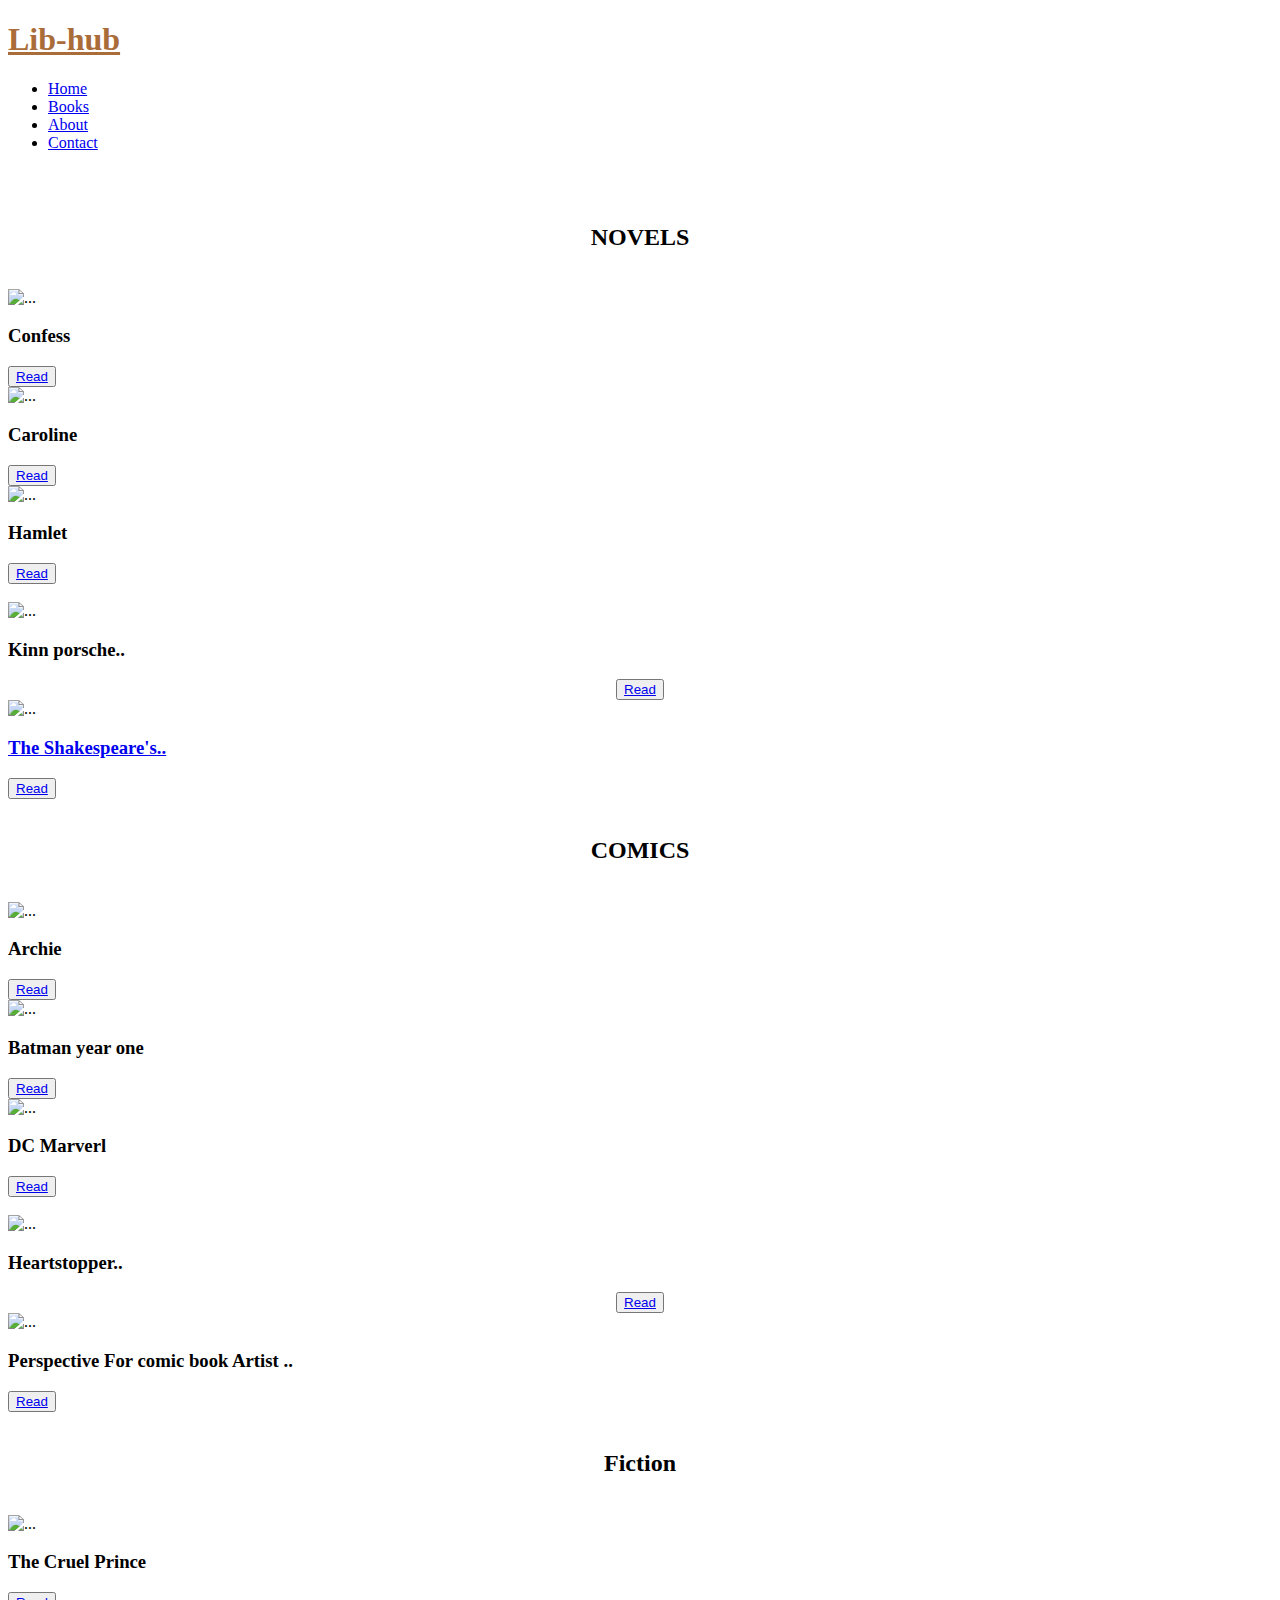
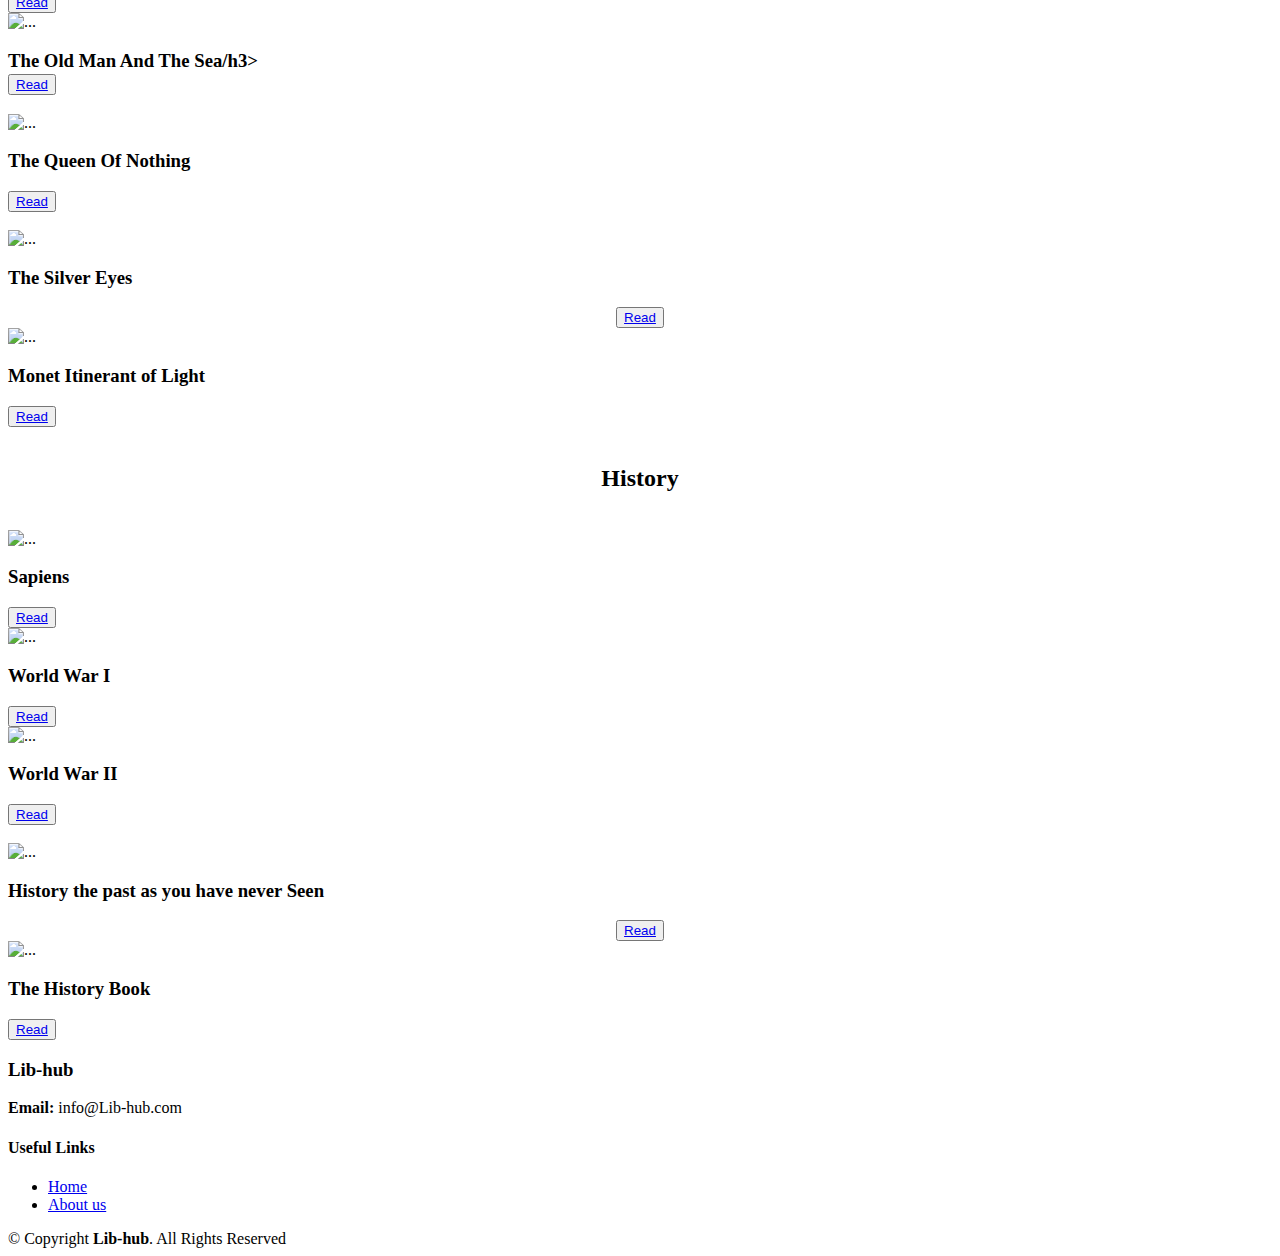
==== courses.html @ a41a97a7 "Add files via upload" ====
<!DOCTYPE html>
<html lang="en">

<head>
  <meta charset="utf-8">
  <meta content="width=device-width, initial-scale=1.0" name="viewport">

  <title>Books</title>
  <meta content="" name="description">
  <meta content="" name="keywords">

  <!-- Favicons -->
  <link href="assets/img/favicon.png" rel="icon">
  <link href="assets/img/apple-touch-icon.png" rel="apple-touch-icon">

  <!-- Google Fonts -->
  <link href="https://fonts.googleapis.com/css?family=Open+Sans:300,300i,400,400i,600,600i,700,700i|Raleway:300,300i,400,400i,500,500i,600,600i,700,700i|Poppins:300,300i,400,400i,500,500i,600,600i,700,700i" rel="stylesheet">

  <!-- Vendor CSS Files -->
  <link href="assets/vendor/animate.css/animate.min.css" rel="stylesheet">
  <link href="assets/vendor/aos/aos.css" rel="stylesheet">
  <link href="assets/vendor/bootstrap/css/bootstrap.min.css" rel="stylesheet">
  <link href="assets/vendor/bootstrap-icons/bootstrap-icons.css" rel="stylesheet">
  <link href="assets/vendor/boxicons/css/boxicons.min.css" rel="stylesheet">
  <link href="assets/vendor/remixicon/remixicon.css" rel="stylesheet">
  <link href="assets/vendor/swiper/swiper-bundle.min.css" rel="stylesheet">

  <!-- Template Main CSS File -->
  <link href="assets/css/style.css" rel="stylesheet">

  <!-- =======================================================
  * Template Name: Mentor - v4.7.0
  * Template URL: https://bootstrapmade.com/mentor-free-education-bootstrap-theme/
  * Author: BootstrapMade.com
  * License: https://bootstrapmade.com/license/
  ======================================================== -->
</head>

<body>

  <!-- ======= Header ======= -->
  <header id="header" class="fixed-top">
    <div class="container d-flex align-items-center">

      <h1 class="logo me-auto"><a href="index.html" style="color:#AA6C39;">Lib-hub</a></h1>
      <!-- Uncomment below if you prefer to use an image logo -->
      <!-- <a href="index.html" class="logo me-auto"><img src="assets/img/logo.png" alt="" class="img-fluid"></a>-->

      <nav id="navbar" class="navbar order-last order-lg-0">
        <ul>
          <li><a href="index.html">Home</a></li>
          <li><a  href="courses.html">Books</a></li>
          <li><a href="about.html">About</a></li>
          <li><a href="contact.html">Contact</a></li>
        </ul>
        <i class="bi bi-list mobile-nav-toggle"></i>
      </nav><!-- .navbar -->

    </div>
  </header><!-- End Header -->

  <main id="main" data-aos="fade-in">

    <!-- ======= Breadcrumbs ======= -->
    <!-- End Breadcrumbs -->
    <br>
    <br>
    <!-- ======= Courses Section ======= -->
    <section id="courses" class="courses">
      <div>
        <h2 style="text-align:center"> NOVELS</h2>
      <div class="container" data-aos="fade-up">
        <br>
        <div class="row" data-aos="zoom-in" data-aos-delay="100">

          <div class="col-lg-4 col-md-6 d-flex align-items-stretch">
            <div class="course-item">
              <img src="img/confess.jpg" class="img-fluid" alt="...">
              <div class="course-content">
                <div class="d-flex justify-content-between align-items-center mb-3">
                  
                </div>
                  <h3>Confess</h3>
                 <div class="trainer d-flex justify-content-between align-items-center">
                  <button type="button" class="btn btn-primary btn-lg btn-success"><a href="books/Confess.pdf">Read</a></button>
                
                </div>
              </div>
            </div>
          </div> <!-- End Course Item-->

          <div class="col-lg-4 col-md-6 d-flex align-items-stretch mt-4 mt-md-0">
            <div class="course-item">
              <img src="img/coraline.jpg" class="img-fluid" alt="...">
              <div class="course-content">
                <div class="d-flex justify-content-between align-items-center mb-3">
                   </div>
                <h3>Caroline</h3>
                <div class="trainer d-flex justify-content-between align-items-center">
                  <button type="button" class="btn btn-primary btn-lg btn-success"><a href="books/coraline.pdf">Read</a></button>
                
                </div>
              </div>
            </div>
          </div> <!-- End Course Item-->

          <div class="col-lg-4 col-md-6 d-flex align-items-stretch mt-4 mt-lg-0">
            <div class="course-item">
              <img src="img/hamlet.jpg" class="img-fluid" alt="...">
              <div class="course-content">
                <div class="d-flex justify-content-between align-items-center mb-3">
                </div>

                <h3>Hamlet</h3>
                <div class="trainer d-flex justify-content-between align-items-center">
                  <button type="button" class="btn btn-primary btn-lg btn-success"><a href="books/hamlet.pdf">Read</a></button>
                 </div>
              </div>
            </div>
          </div> <!-- End Course Item-->
        </div>
        <br>
        <div class="row" data-aos="zoom-in" data-aos-delay="100"> 
          <div class="col-lg-4 col-md-6 d-flex align-items-stretch mt-4 mt-lg-0">
            <div class="course-item">
              <img src="img/kinn porsche.jpeg" class="img-fluid" alt="...">
              <div class="course-content">
                <div class="d-flex justify-content-between align-items-center mb-3">
                </div>

                <h3>Kinn porsche..</h3>
                
                <div style="text-align: center;" class="trainer d-flex justify-content-between align-items-center">
                  <button type="button" class="btn btn-primary btn-lg btn-success"><a href="books/Kinn porsche novel (english translation) (Daemi) (z-lib.org).pdf">Read</a></button>
                </div>
              </div>
            </div>
          </div> <!-- End Course Item-->
          <div class="col-lg-4 col-md-6 d-flex align-items-stretch mt-4 mt-lg-0">
            <div class="course-item">
              <img src="img/shakespeare.jpg" class="img-fluid" alt="...">
              <div class="course-content">
                <div class="d-flex justify-content-between align-items-center mb-3">
                </div>

                <h3><a href="course-details.html">The Shakespeare's..</a></h3>
                
                <div class="trainer d-flex justify-content-between align-items-center">
                  <button type="button" class="btn btn-primary btn-lg btn-success"><a href="books/The Shakespeare Book.pdf">Read</a></button>
                  
                </div>
              </div>
            </div>
          </div> <!-- End Course Item-->
        </div>
        </div>

      </div>
      <br>
      <!-- comics -->
      <div>
        <h2 style="text-align:center"> COMICS</h2>
      <div class="container" data-aos="fade-up">
        <br>
        <div class="row" data-aos="zoom-in" data-aos-delay="100">

          <div class="col-lg-4 col-md-6 d-flex align-items-stretch">
            <div class="course-item">
              <img src="img/archie.jpeg" width="500" class="img-fluid" alt="...">
              <div class="course-content">
                <div class="d-flex justify-content-between align-items-center mb-3">
                  
                </div>
                  <h3>Archie</h3>
                 <div class="trainer d-flex justify-content-between align-items-center">
                  <button type="button" class="btn btn-primary btn-lg btn-success"><a href="books/Archie Vol 1 No 558 Aug 2005 (Stan Goldberg and Bob Smith) (z-lib.org).pdf">Read</a></button>
                
                </div>
              </div>
            </div>
          </div> <!-- End Course Item-->

          <div class="col-lg-4 col-md-6 d-flex align-items-stretch mt-4 mt-md-0">
            <div class="course-item">
              <img src="img/batman.jpeg" class="img-fluid" alt="...">
              <div class="course-content">
                <div class="d-flex justify-content-between align-items-center mb-3">
                   </div>
                <h3>Batman year one</h3>
                <div class="trainer d-flex justify-content-between align-items-center">
                  <button type="button" class="btn btn-primary btn-lg btn-success"><a href="books/Batman Year One (Frank Miller, David Mazzucchelli) (z-lib.org).pdf">Read</a></button>
                
                </div>
              </div>
            </div>
          </div> <!-- End Course Item-->

          <div class="col-lg-4 col-md-6 d-flex align-items-stretch mt-4 mt-lg-0">
            <div class="course-item">
              <img src="img/dc marvel.jpeg" class="img-fluid" alt="...">
              <div class="course-content">
                <div class="d-flex justify-content-between align-items-center mb-3">
                </div>

                <h3>DC Marverl</h3>
                <div class="trainer d-flex justify-content-between align-items-center">
                  <button type="button" class="btn btn-primary btn-lg btn-success"><a href="books/dc marvel comic.pdf">Read</a></button>
                 </div>
              </div>
            </div>
          </div> <!-- End Course Item-->
        </div>
        <br>
        <div class="row" data-aos="zoom-in" data-aos-delay="100"> 
          <div class="col-lg-4 col-md-6 d-flex align-items-stretch mt-4 mt-lg-0">
            <div class="course-item">
              <img src="img/heartstopper.jpg" class="img-fluid" alt="...">
              <div class="course-content">
                <div class="d-flex justify-content-between align-items-center mb-3">
                </div>

                <h3>Heartstopper..</h3>
                
                <div style="text-align: center;" class="trainer d-flex justify-content-between align-items-center">
                  <button type="button" class="btn btn-primary btn-lg btn-success"><a href="books/heartstopper the mini comics.pdf">Read</a></button>
                </div>
              </div>
            </div>
          </div> <!-- End Course Item-->
          <div class="col-lg-4 col-md-6 d-flex align-items-stretch mt-4 mt-lg-0">
            <div class="course-item">
              <img src="img/perspective.jpeg" class="img-fluid" alt="...">
              <div class="course-content">
                <div class="d-flex justify-content-between align-items-center mb-3">
                </div>

                <h3>Perspective For comic book Artist ..</h3>
                
                <div class="trainer d-flex justify-content-between align-items-center">
                  <button type="button" class="btn btn-primary btn-lg btn-success"><a href="books/Perspective For Comic Book Artists (David Chelsea) (z-lib.org).pdf">Read</a></button>
                  
                </div>
              </div>
            </div>
          </div> <!-- End Course Item-->
        </div>
        </div>

      </div>
      <br>
      <!-- fiction -->
      <div>
        <h2 style="text-align:center"> Fiction</h2>
      <div class="container" data-aos="fade-up">
        <br>
        <div class="row" data-aos="zoom-in" data-aos-delay="100">
          <div class="col-lg-4 col-md-6 d-flex align-items-stretch">
            <div class="course-item">
              <img src="img/cruel prince.jpg" class="img-fluid" alt="...">
              <div class="course-content">
                <div class="d-flex justify-content-between align-items-center mb-3">
                  
                </div>
                  <h3>The Cruel Prince</h3>
                 <div class="trainer d-flex justify-content-between align-items-center">
                  <button type="button" class="btn btn-primary btn-lg btn-success"><a href="books/The Cruel Prince.pdf">Read</a></button>
                
                </div>
              </div>
            </div>
          </div> <!-- End Course Item-->

          <div class="col-lg-4 col-md-6 d-flex align-items-stretch mt-4 mt-md-0">
            <div class="course-item">
              <img src="img/old man.jpeg" class="img-fluid" alt="...">
              <div class="course-content">
                <div class="d-flex justify-content-between align-items-center mb-3">
                   </div>
                <h3>The Old Man And The Sea/h3>
                <div class="trainer d-flex justify-content-between align-items-center">
                  <button type="button" class="btn btn-primary btn-lg btn-success"><a href="books/The Old Man and The Sea (Ernest Hemingway) (z-lib.org).pdf">Read</a></button>
                
                </div>
              </div>
            </div>
          </div> <!-- End Course Item-->

          <div class="col-lg-4 col-md-6 d-flex align-items-stretch mt-4 mt-lg-0">
            <div class="course-item">
              <img src="img/the queen of nothing.jpeg" class="img-fluid" alt="...">
              <div class="course-content">
                <div class="d-flex justify-content-between align-items-center mb-3">
                </div>

                <h3>The Queen Of Nothing</h3>
                <div class="trainer d-flex justify-content-between align-items-center">
                  <button type="button" class="btn btn-primary btn-lg btn-success"><a href="books/The Queen of Nothing (The Folk of the Air 3) (Holly Black [Black, Holly]) (z-lib.org).pdf">Read</a></button>
                 </div>
              </div>
            </div>
          </div> <!-- End Course Item-->
        </div>
        <br>
        <div class="row" data-aos="zoom-in" data-aos-delay="100"> 
          <div class="col-lg-4 col-md-6 d-flex align-items-stretch mt-4 mt-lg-0">
            <div class="course-item">
              <img src="img/the silver spoon.jpeg" class="img-fluid" alt="...">
              <div class="course-content">
                <div class="d-flex justify-content-between align-items-center mb-3">
                </div>

                <h3>The Silver Eyes</h3>
                
                <div style="text-align: center;" class="trainer d-flex justify-content-between align-items-center">
                  <button type="button" class="btn btn-primary btn-lg btn-success"><a href="books/The Silver Eyes (Five Nights at Freddys Graphic Novel 1) (Scott Cawthon,Kira Breed-Wrisley) (z-lib.org).pdf">Read</a></button>
                </div>
              </div>
            </div>
          </div> <!-- End Course Item-->
          <div class="col-lg-4 col-md-6 d-flex align-items-stretch mt-4 mt-lg-0">
            <div class="course-item">
              <img src="img/monet.jpeg" class="img-fluid" alt="...">
              <div class="course-content">
                <div class="d-flex justify-content-between align-items-center mb-3">
                </div>

               <h3>Monet Itinerant of Light</h3> 
                <div class="trainer d-flex justify-content-between align-items-center">
                  <button type="button" class="btn btn-primary btn-lg btn-success"><a href="books/Monet Itinerant of Light (Salva Rubio etc.) (z-lib.org).pdf">Read</a></button>
                  
                </div>
              </div>
            </div>
          </div> <!-- End Course Item-->
        </div>
        </div>

      </div>
      <br>
      <!-- History -->
      <div>
        <h2 style="text-align:center"> History </h2>
      <div class="container" data-aos="fade-up">
        <br>
        <div class="row" data-aos="zoom-in" data-aos-delay="100">
          <div class="col-lg-4 col-md-6 d-flex align-items-stretch">
            <div class="course-item">
              <img src="img/sapiens_FrontImage_634.jpg" class="img-fluid" alt="...">
              <div class="course-content">
                <div class="d-flex justify-content-between align-items-center mb-3">
                  
                </div>
                  <h3>Sapiens</h3>
                 <div class="trainer d-flex justify-content-between align-items-center">
                  <button type="button" class="btn btn-primary btn-lg btn-success"><a href="books/Sapiens.pdf">Read</a></button>
                
                </div>
              </div>
            </div>
          </div> <!-- End Course Item-->

          <div class="col-lg-4 col-md-6 d-flex align-items-stretch mt-4 mt-md-0">
            <div class="course-item">
              <img src="img/world war 1.jpg" class="img-fluid" alt="...">
              <div class="course-content">
                <div class="d-flex justify-content-between align-items-center mb-3">
                   </div>
                <h3>World War I</h3>
                <div class="trainer d-flex justify-content-between align-items-center">
                  <button type="button" class="btn btn-primary btn-lg btn-success"><a href="books/World War I.pdf">Read</a></button>
                
                </div>
              </div>
            </div>
          </div> <!-- End Course Item-->

          <div class="col-lg-4 col-md-6 d-flex align-items-stretch mt-4 mt-lg-0">
            <div class="course-item">
              <img src="img/world war 2.jpg" class="img-fluid" alt="...">
              <div class="course-content">
                <div class="d-flex justify-content-between align-items-center mb-3">
                </div>

                <h3>World War II</h3>
                <div class="trainer d-flex justify-content-between align-items-center">
                  <button type="button" class="btn btn-primary btn-lg btn-success"><a href="books/World War II.pdf">Read</a></button>
                 </div>
              </div>
            </div>
          </div> <!-- End Course Item-->
        </div>
        <br>
        <div class="row" data-aos="zoom-in" data-aos-delay="100"> 
          <div class="col-lg-4 col-md-6 d-flex align-items-stretch mt-4 mt-lg-0">
            <div class="course-item">
              <img src="img/history.jpg" class="img-fluid" alt="...">
              <div class="course-content">
                <div class="d-flex justify-content-between align-items-center mb-3">
                </div>

                <h3>History the past as you have never Seen</h3>
                
                <div style="text-align: center;" class="trainer d-flex justify-content-between align-items-center">
                  <button type="button" class="btn btn-primary btn-lg btn-success"><a href="books/History The Past as youve Never Seen it Before.pdf">Read</a></button>
                </div>
              </div>
            </div>
          </div> <!-- End Course Item-->
          <div class="col-lg-4 col-md-6 d-flex align-items-stretch mt-4 mt-lg-0">
            <div class="course-item">
              <img src="img/history book.jpg" class="img-fluid" alt="...">
              <div class="course-content">
                <div class="d-flex justify-content-between align-items-center mb-3">
                </div>

                <h3>The History Book</h3>
                <div class="trainer d-flex justify-content-between align-items-center">
                  <button type="button" class="btn btn-primary btn-lg btn-success"><a href="books/The History Book.pdf">Read</a></button>
                  
                </div>
              </div>
            </div>
          </div> <!-- End Course Item-->
        </div>
        </div>

      </div>
    </section><!-- End Courses Section -->

  </main><!-- End #main -->

  <!-- ======= Footer ======= -->
  <footer id="footer">

    <div class="footer-top">
      <div class="container">
        <div class="row">

          <div class="col-lg-3 col-md-6 footer-contact">
            <h3>Lib-hub</h3>
            <p>
              <strong>Email:</strong> info@Lib-hub.com<br>
            </p>
          </div>

          <div class="col-lg-2 col-md-6 footer-links">
            <h4>Useful Links</h4>
            <ul>
              <li><i class="bx bx-chevron-right"></i> <a href="index.html">Home</a></li>
              <li><i class="bx bx-chevron-right"></i> <a href="about.html">About us</a></li>
            </ul>
          </div>
        </div>
      </div>
    </div>

    <div class="container d-md-flex py-4">

      <div class="me-md-auto text-center text-md-start">
        <div class="copyright">
          &copy; Copyright <strong><span>Lib-hub</span></strong>. All Rights Reserved
        </div>
      </div>
         </div>
  </footer><!-- End Footer -->

  <div id="preloader"></div>
  <a href="#" class="back-to-top d-flex align-items-center justify-content-center"><i class="bi bi-arrow-up-short"></i></a>

  <!-- Vendor JS Files -->
  <script src="assets/vendor/purecounter/purecounter.js"></script>
  <script src="assets/vendor/aos/aos.js"></script>
  <script src="assets/vendor/bootstrap/js/bootstrap.bundle.min.js"></script>
  <script src="assets/vendor/swiper/swiper-bundle.min.js"></script>
  <script src="assets/vendor/php-email-form/validate.js"></script>

  <!-- Template Main JS File -->
  <script src="assets/js/main.js"></script>

</body>

</html>
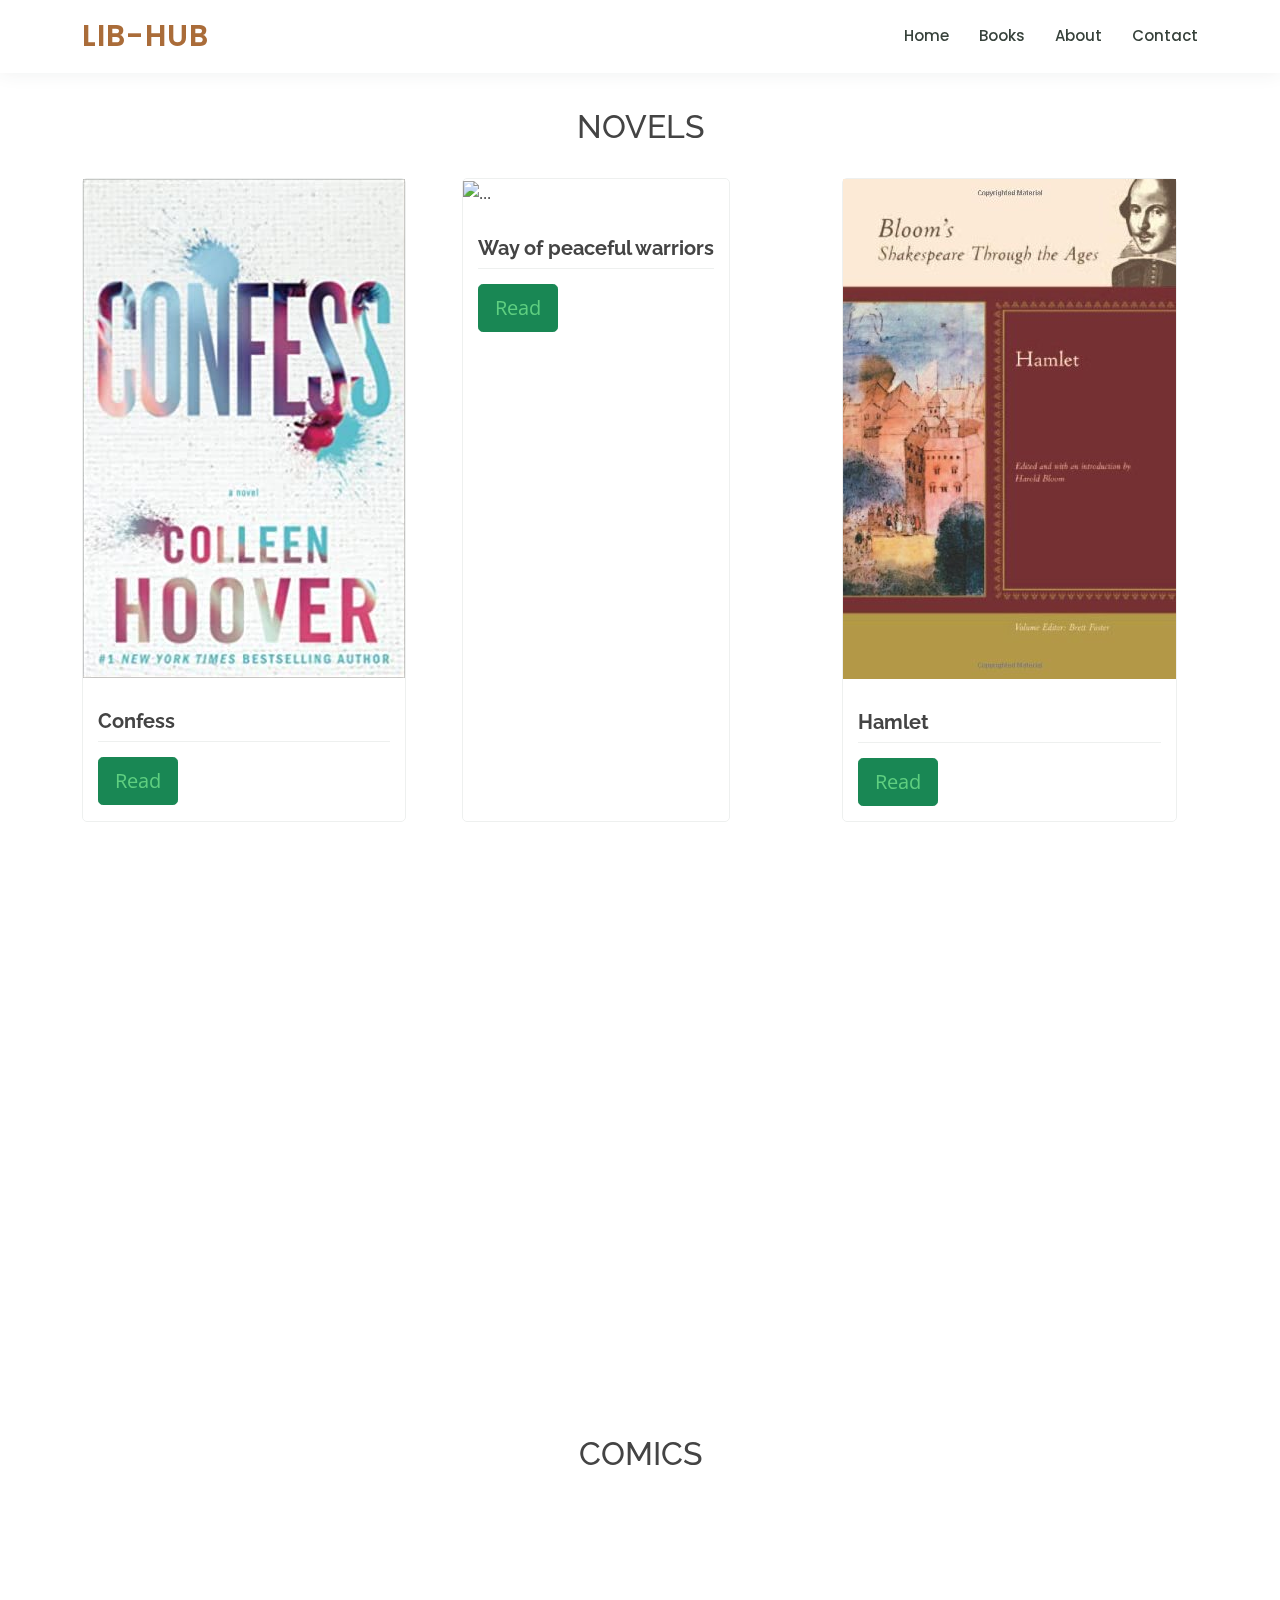
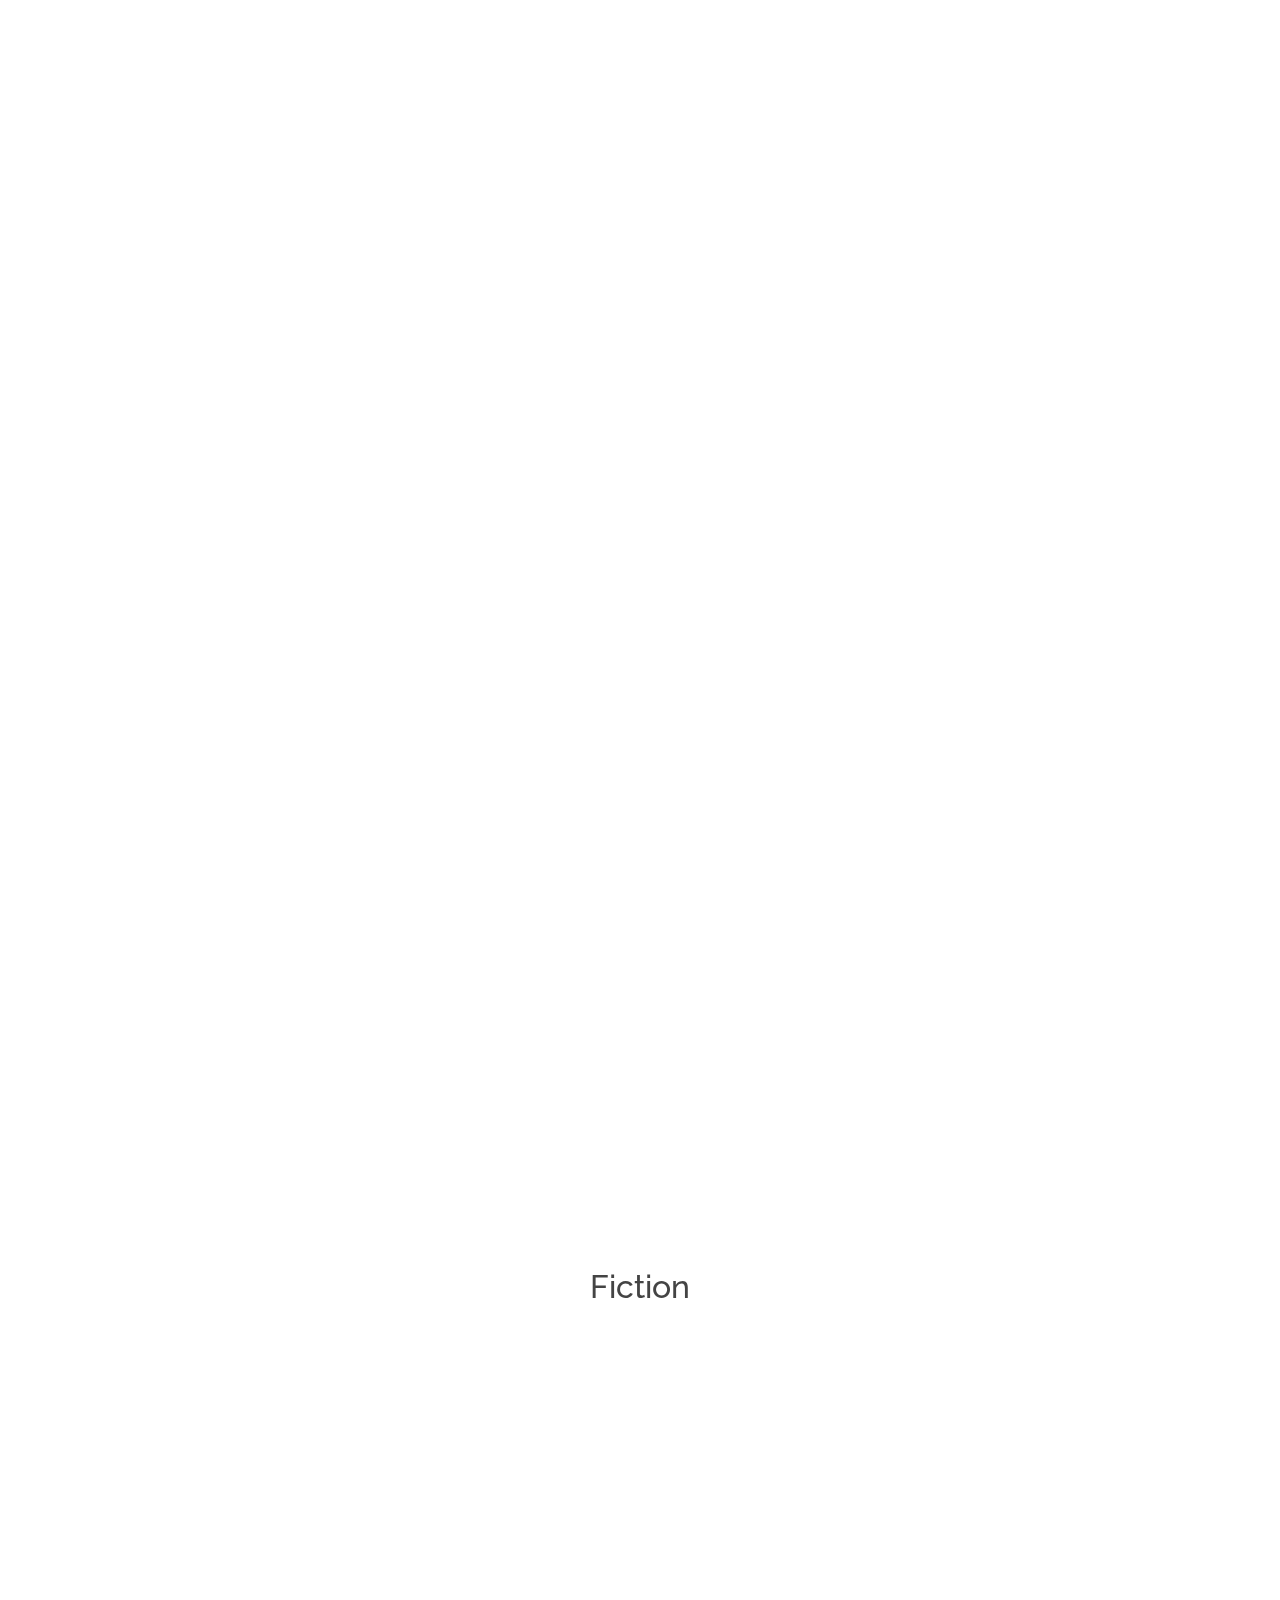
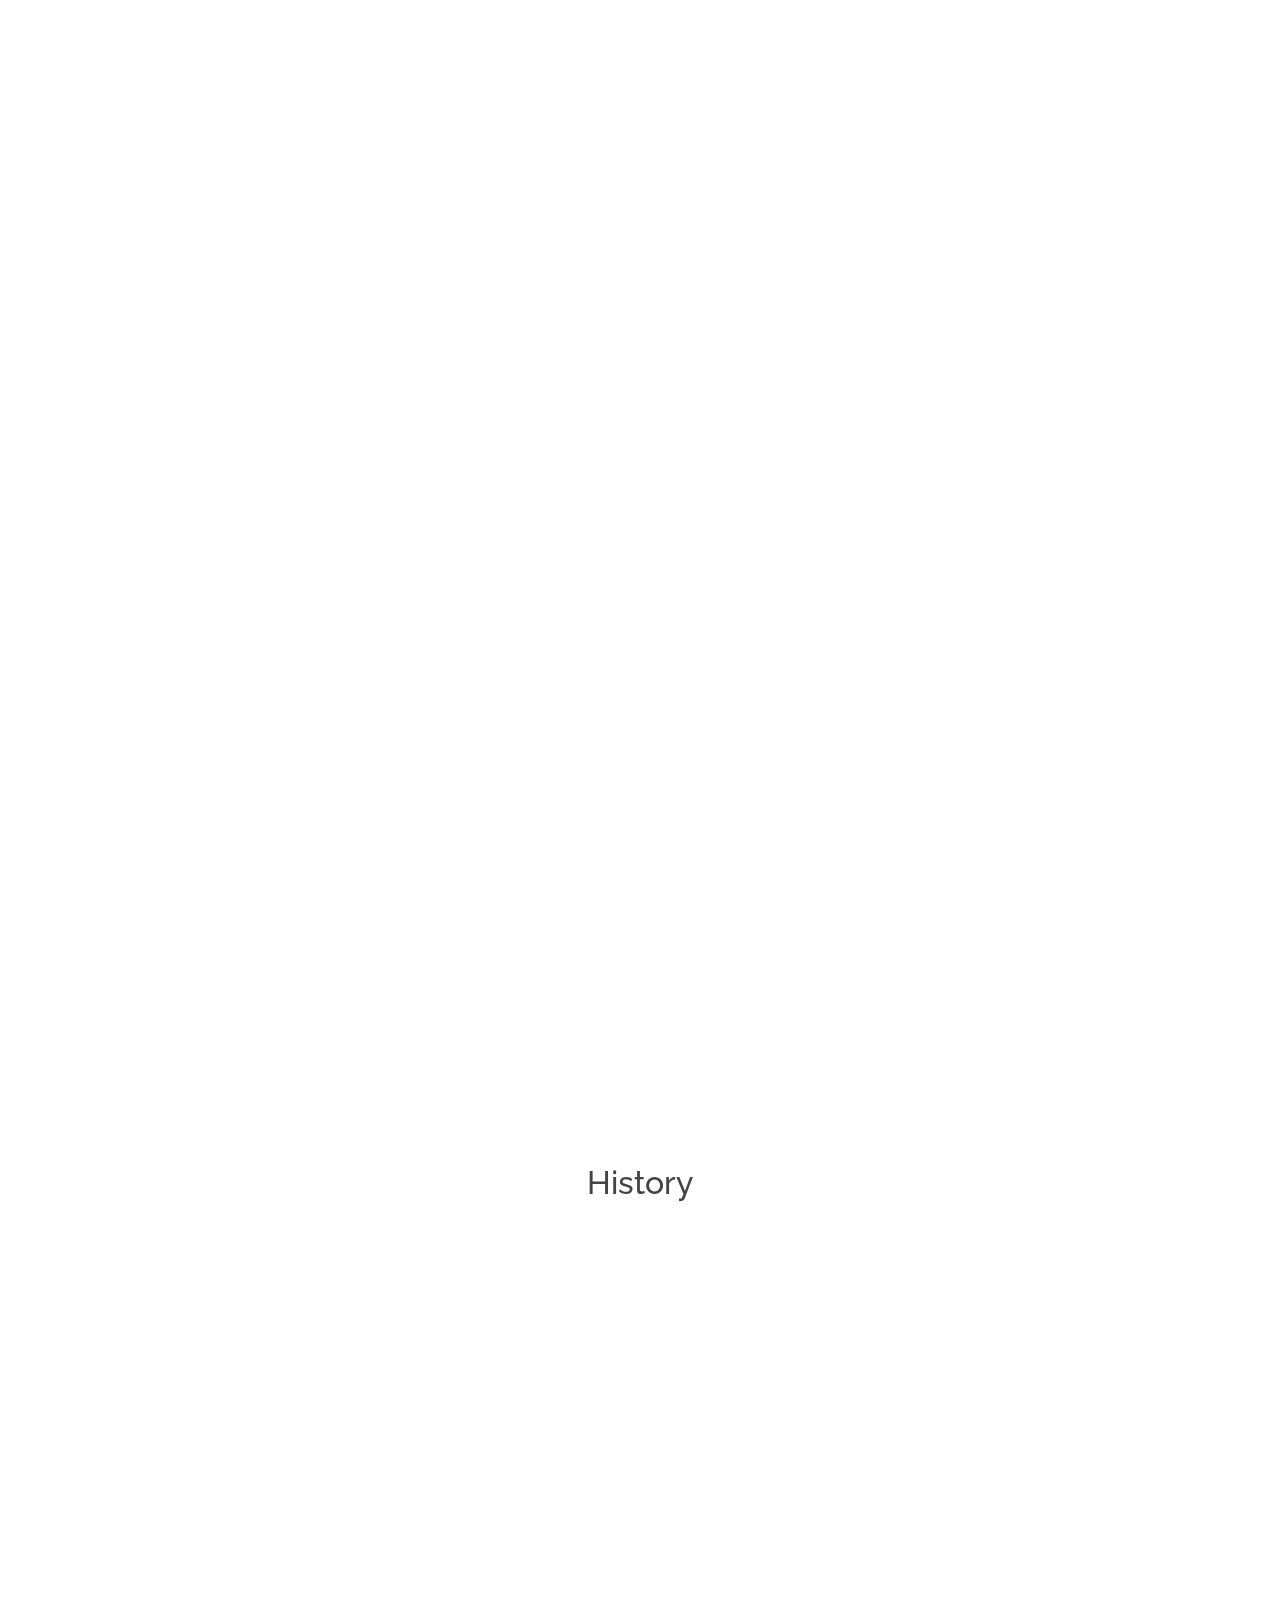
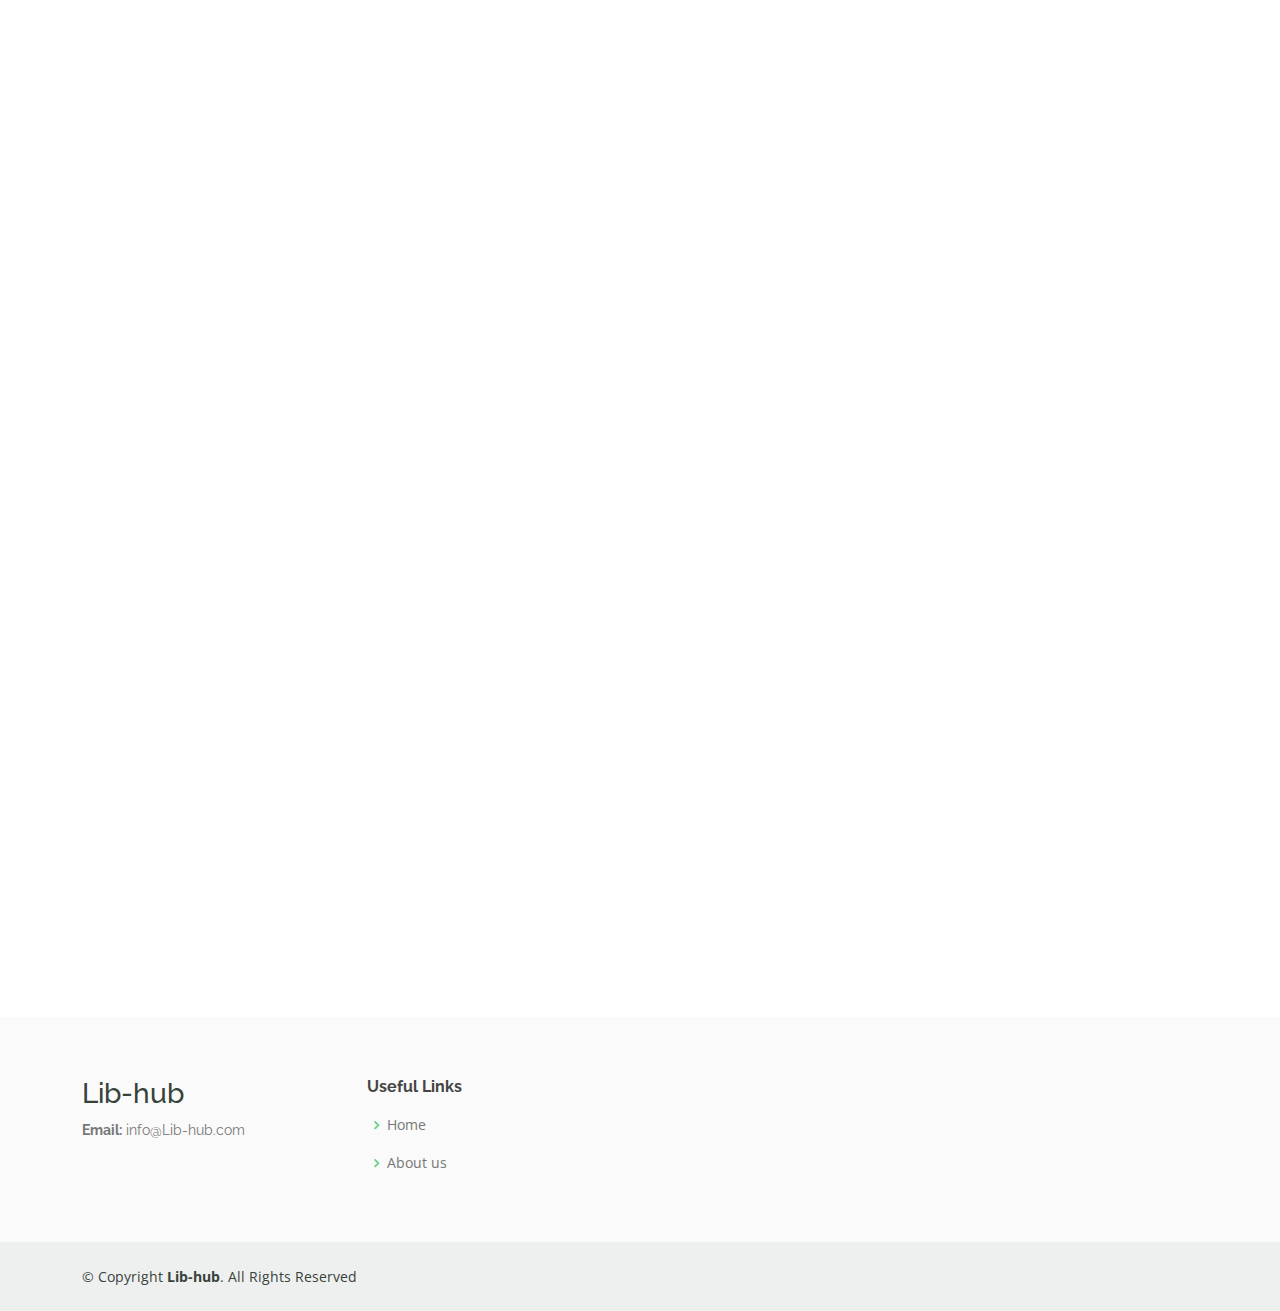
==== commit 683f4ec7: "Add files via upload" ====
--- a/courses.html
+++ b/courses.html
@@ -91,13 +91,13 @@
 
           <div class="col-lg-4 col-md-6 d-flex align-items-stretch mt-4 mt-md-0">
             <div class="course-item">
-              <img src="img/coraline.jpg" class="img-fluid" alt="...">
+              <img src="img/peaceful warrior.jpeg" class="img-fluid" alt="...">
               <div class="course-content">
                 <div class="d-flex justify-content-between align-items-center mb-3">
                    </div>
-                <h3>Caroline</h3>
-                <div class="trainer d-flex justify-content-between align-items-center">
-                  <button type="button" class="btn btn-primary btn-lg btn-success"><a href="books/coraline.pdf">Read</a></button>
+                <h3>Way of peaceful warriors</h3>
+                <div class="trainer d-flex justify-content-between align-items-center">
+                  <button type="button" class="btn btn-primary btn-lg btn-success"><a href="books/Way of Peaceful Warrior The Graphic Novel (Dan Millman Andrew Winegarner) (z-lib.org)_compressed.pdf">Read</a></button>
                 
                 </div>
               </div>
@@ -229,15 +229,15 @@
           </div> <!-- End Course Item-->
           <div class="col-lg-4 col-md-6 d-flex align-items-stretch mt-4 mt-lg-0">
             <div class="course-item">
-              <img src="img/perspective.jpeg" class="img-fluid" alt="...">
-              <div class="course-content">
-                <div class="d-flex justify-content-between align-items-center mb-3">
-                </div>
-
-                <h3>Perspective For comic book Artist ..</h3>
-                
-                <div class="trainer d-flex justify-content-between align-items-center">
-                  <button type="button" class="btn btn-primary btn-lg btn-success"><a href="books/Perspective For Comic Book Artists (David Chelsea) (z-lib.org).pdf">Read</a></button>
+              <img src="img/asteriximage.jpeg" class="img-fluid" alt="...">
+              <div class="course-content">
+                <div class="d-flex justify-content-between align-items-center mb-3">
+                </div>
+
+                <h3>Asterix Versus Ceaser</h3>
+                
+                <div class="trainer d-flex justify-content-between align-items-center">
+                  <button type="button" class="btn btn-primary btn-lg btn-success"><a href="books/Asterix Versus Caesar (Asterix Comic, Book 29) (Rene Goscinny Albert Uderzo) (z-lib.org) (1)_compressed.pdf">Read</a></button>
                   
                 </div>
               </div>
@@ -312,7 +312,7 @@
                 <h3>The Silver Eyes</h3>
                 
                 <div style="text-align: center;" class="trainer d-flex justify-content-between align-items-center">
-                  <button type="button" class="btn btn-primary btn-lg btn-success"><a href="books/The Silver Eyes (Five Nights at Freddys Graphic Novel 1) (Scott Cawthon,Kira Breed-Wrisley) (z-lib.org).pdf">Read</a></button>
+                  <button type="button" class="btn btn-primary btn-lg btn-success"><a href="books/silverbook.pdf">Read</a></button>
                 </div>
               </div>
             </div>
@@ -376,14 +376,14 @@
 
           <div class="col-lg-4 col-md-6 d-flex align-items-stretch mt-4 mt-lg-0">
             <div class="course-item">
-              <img src="img/world war 2.jpg" class="img-fluid" alt="...">
-              <div class="course-content">
-                <div class="d-flex justify-content-between align-items-center mb-3">
-                </div>
-
-                <h3>World War II</h3>
-                <div class="trainer d-flex justify-content-between align-items-center">
-                  <button type="button" class="btn btn-primary btn-lg btn-success"><a href="books/World War II.pdf">Read</a></button>
+              <img src="img/oxfordhistory.jpeg" class="img-fluid" alt="...">
+              <div class="course-content">
+                <div class="d-flex justify-content-between align-items-center mb-3">
+                </div>
+
+                <h3>The Oxford history handbook</h3>
+                <div class="trainer d-flex justify-content-between align-items-center">
+                  <button type="button" class="btn btn-primary btn-lg btn-success"><a href="books/The Oxford Handbook of World History (Jerry H. Bentley) (z-lib.org).pdf">Read</a></button>
                  </div>
               </div>
             </div>
